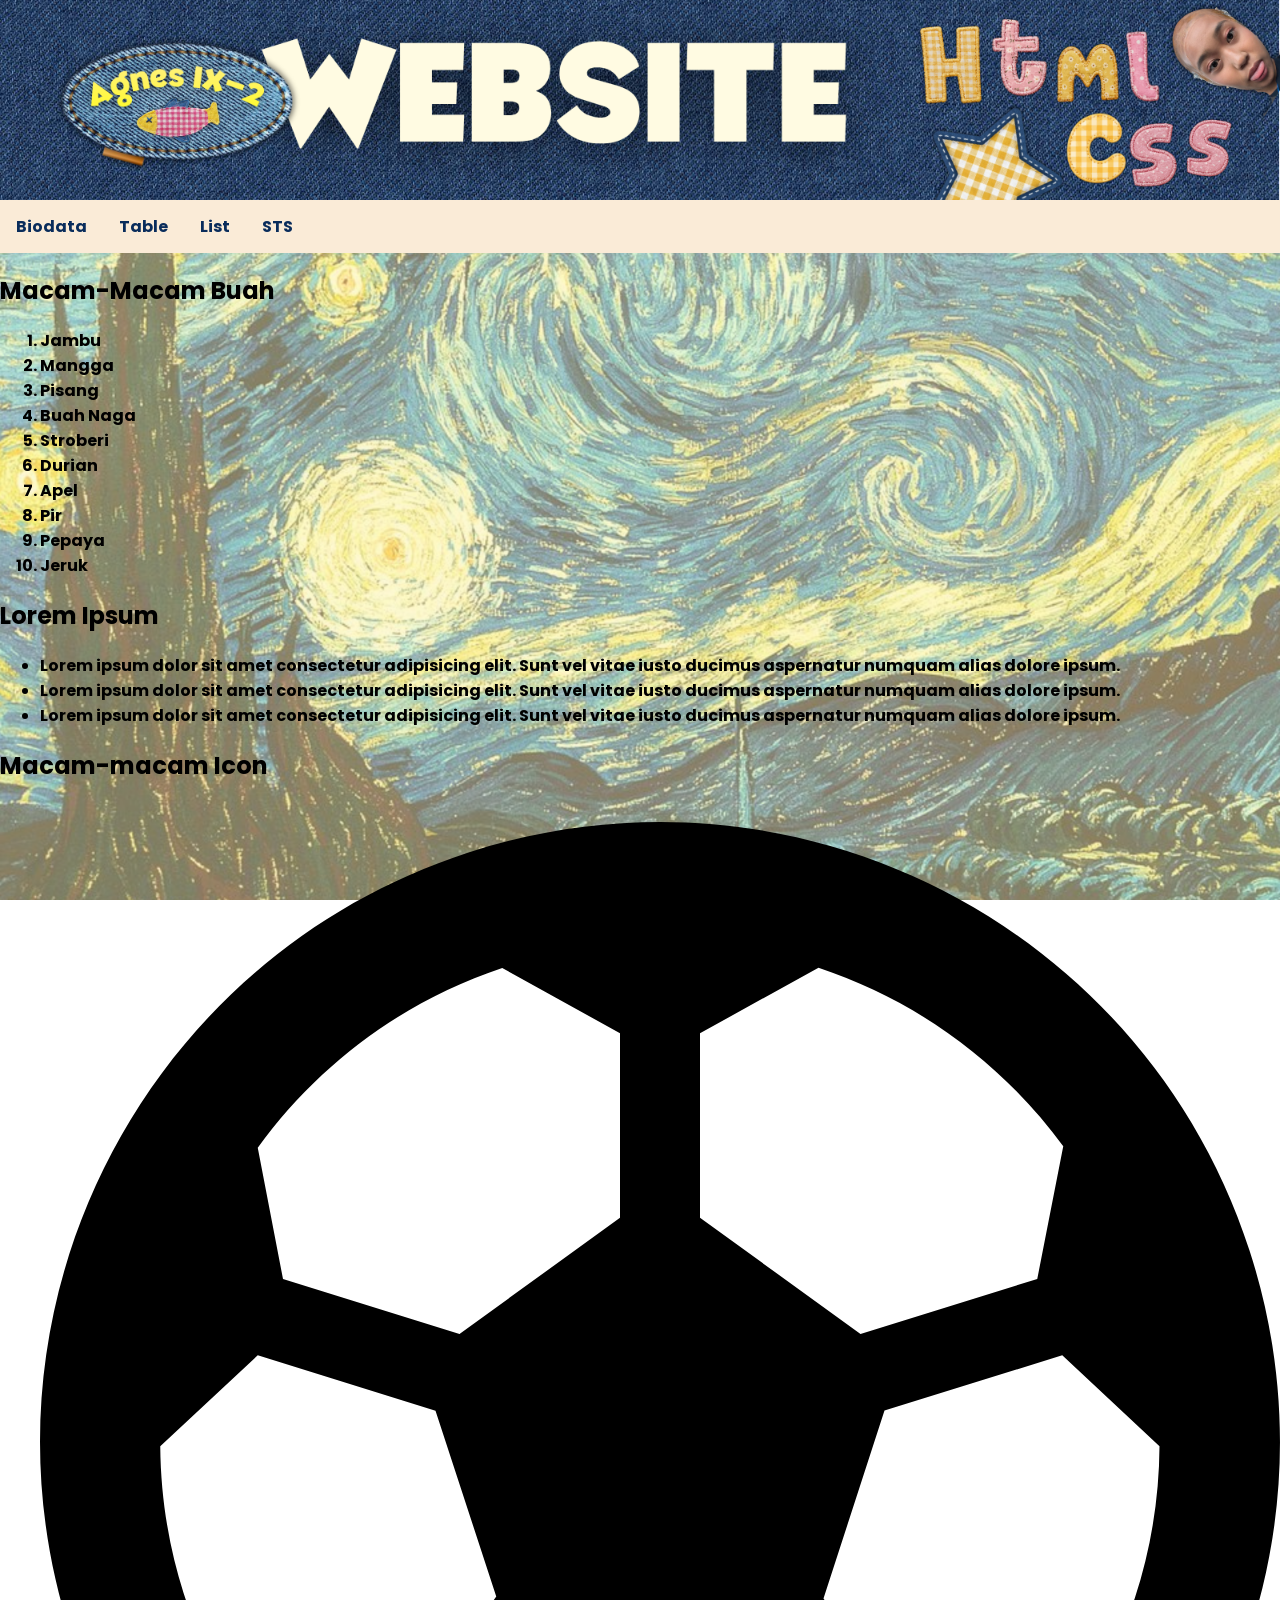
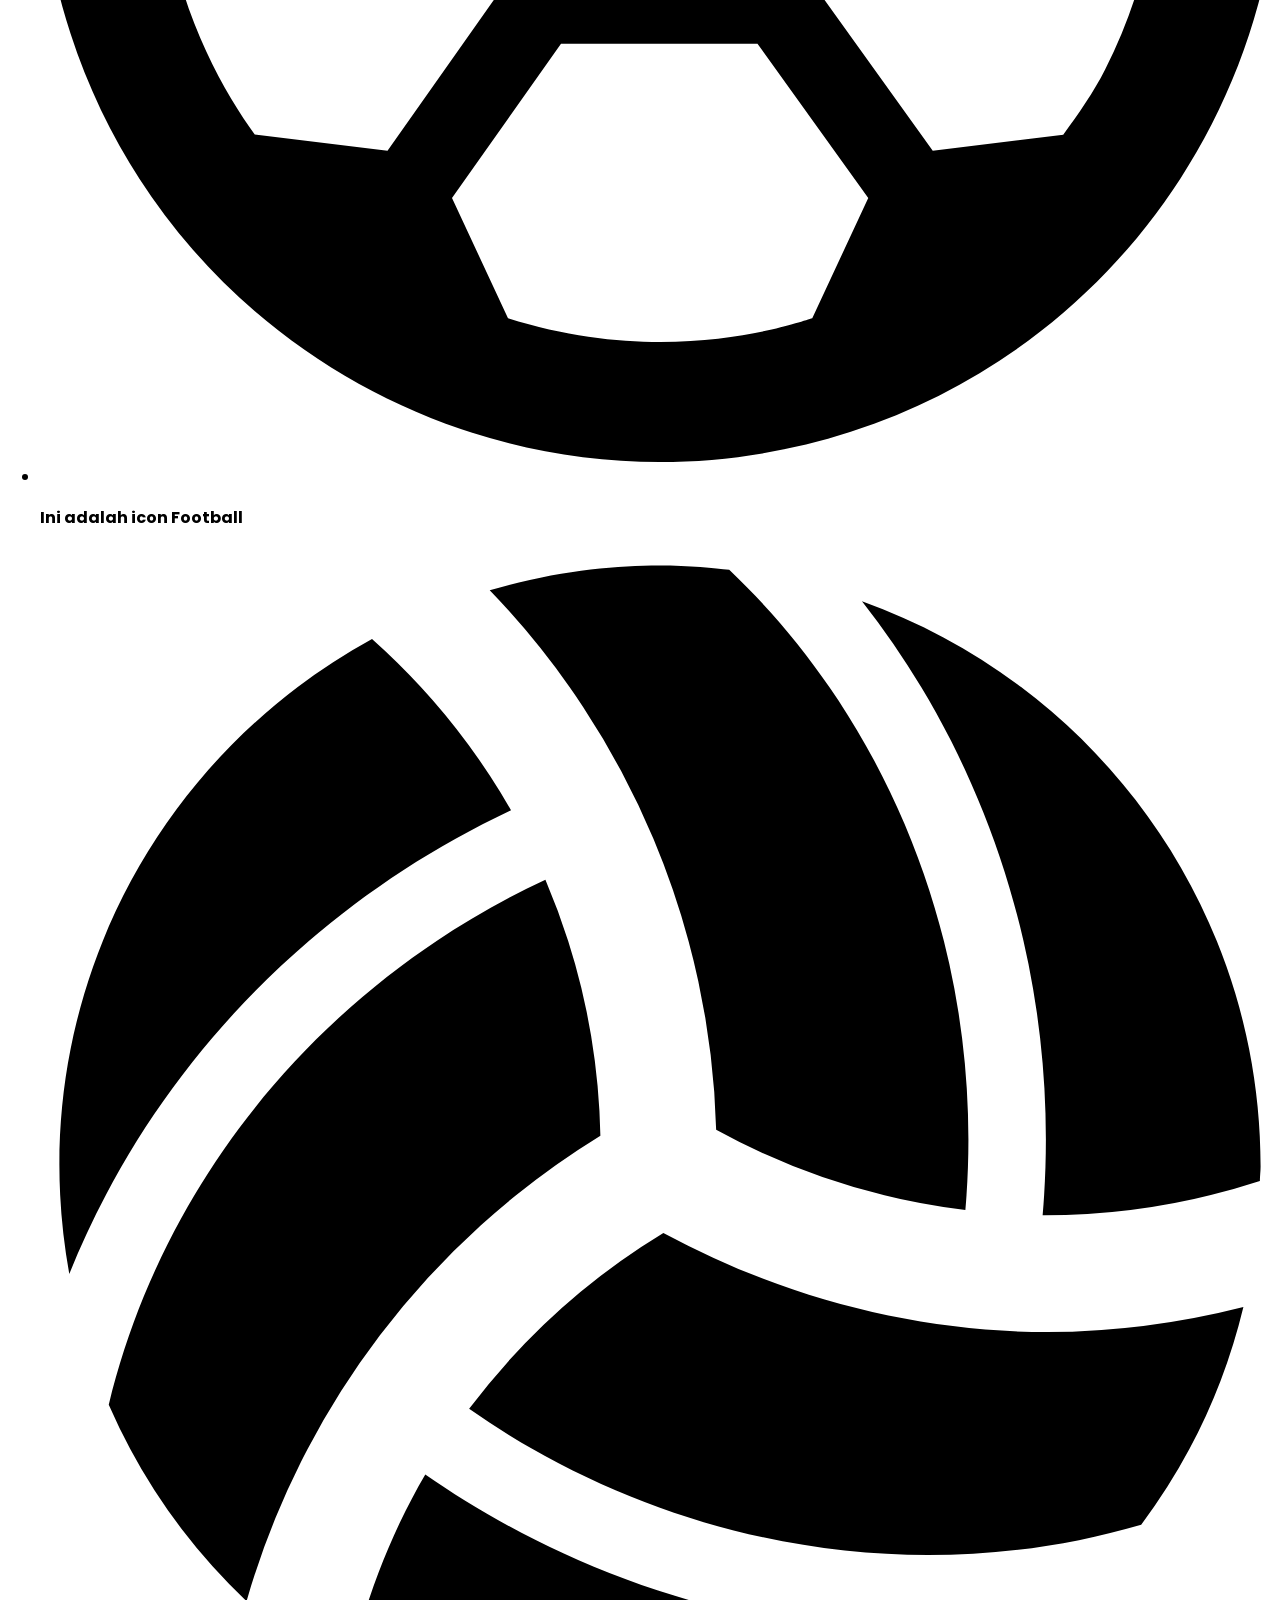
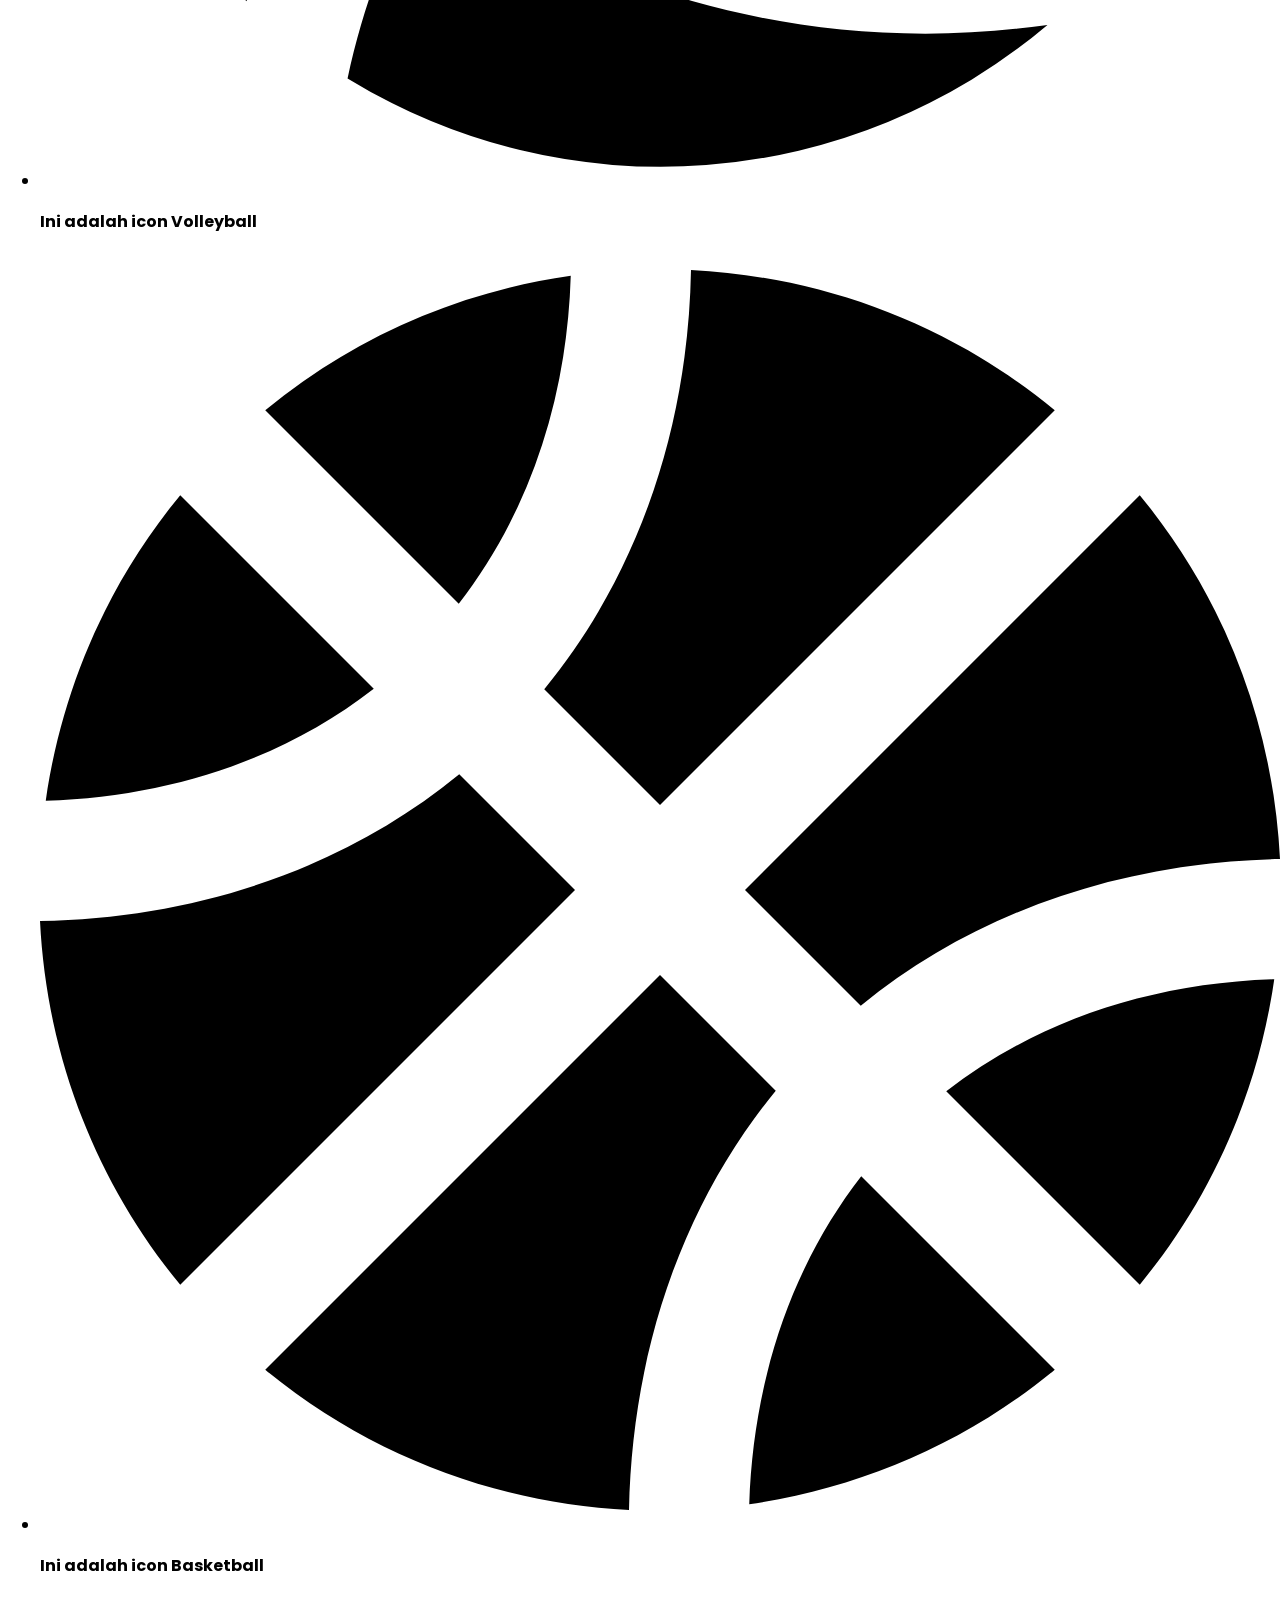
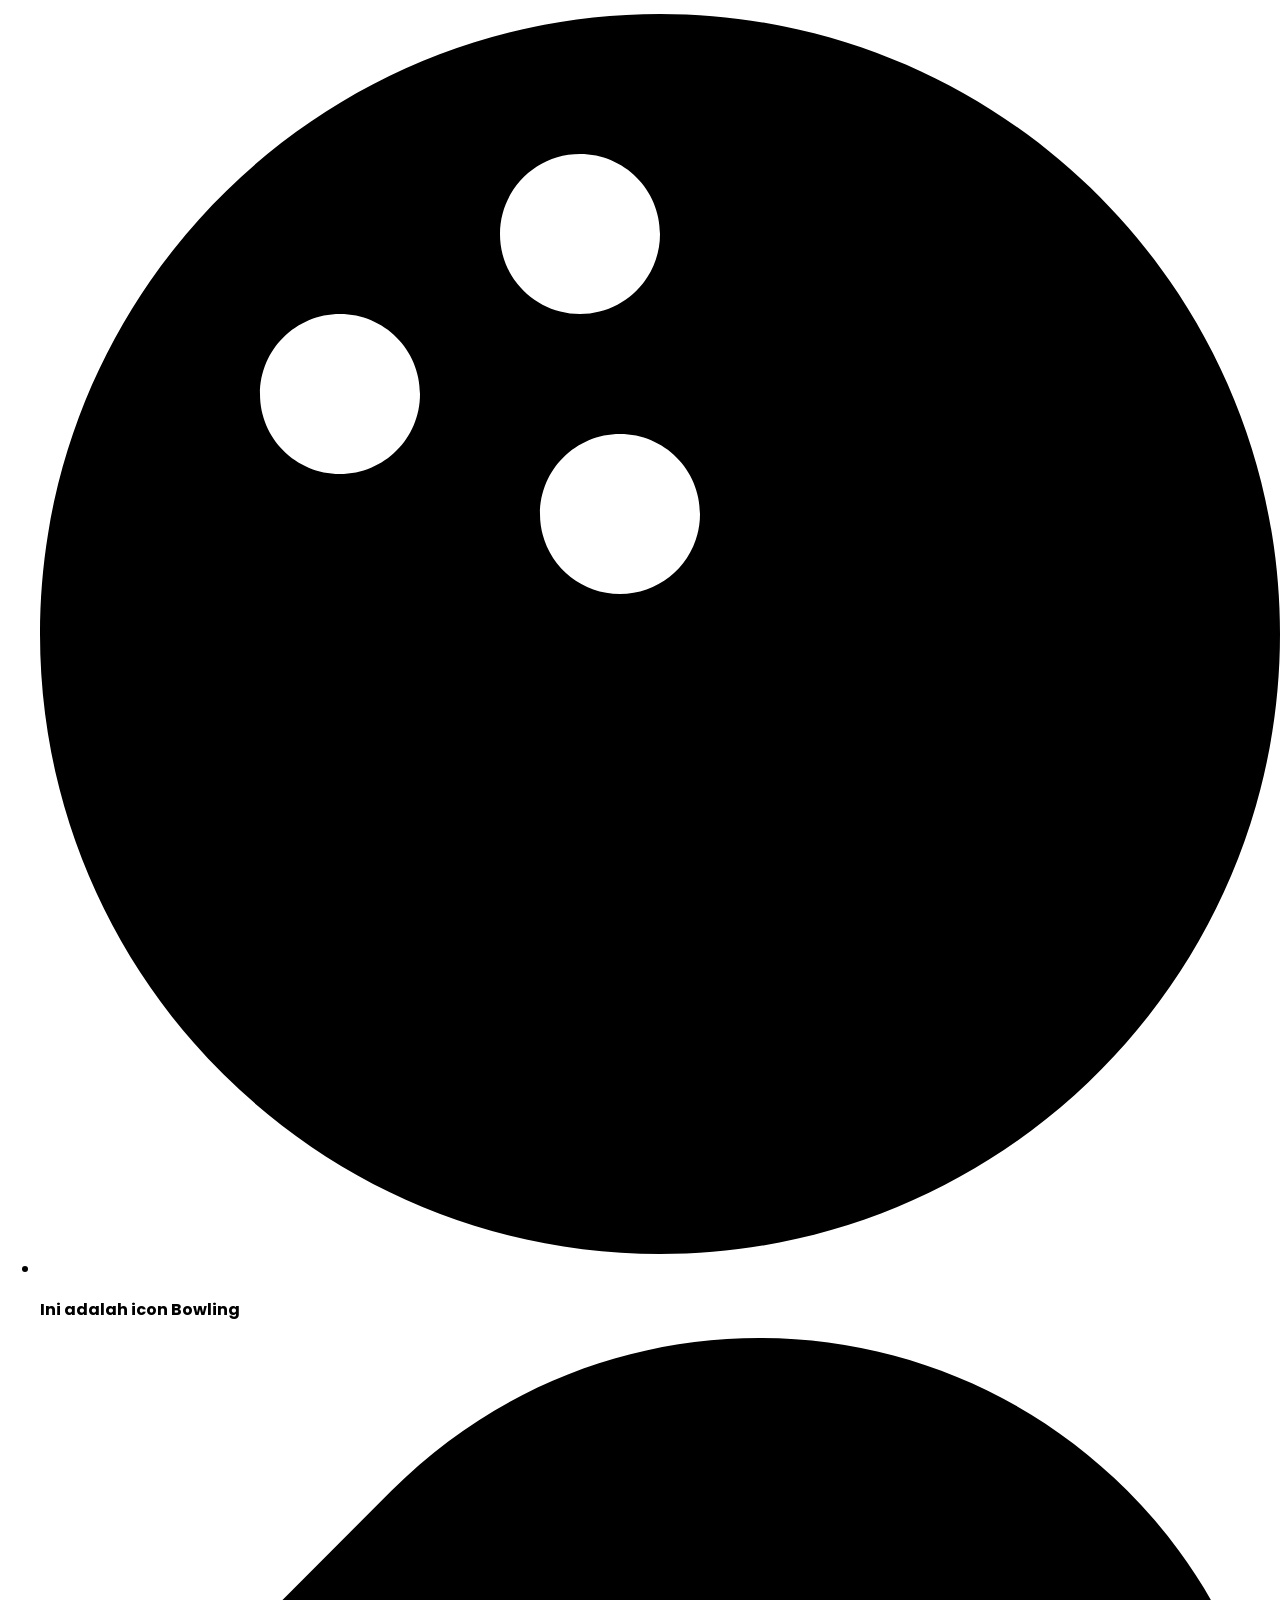
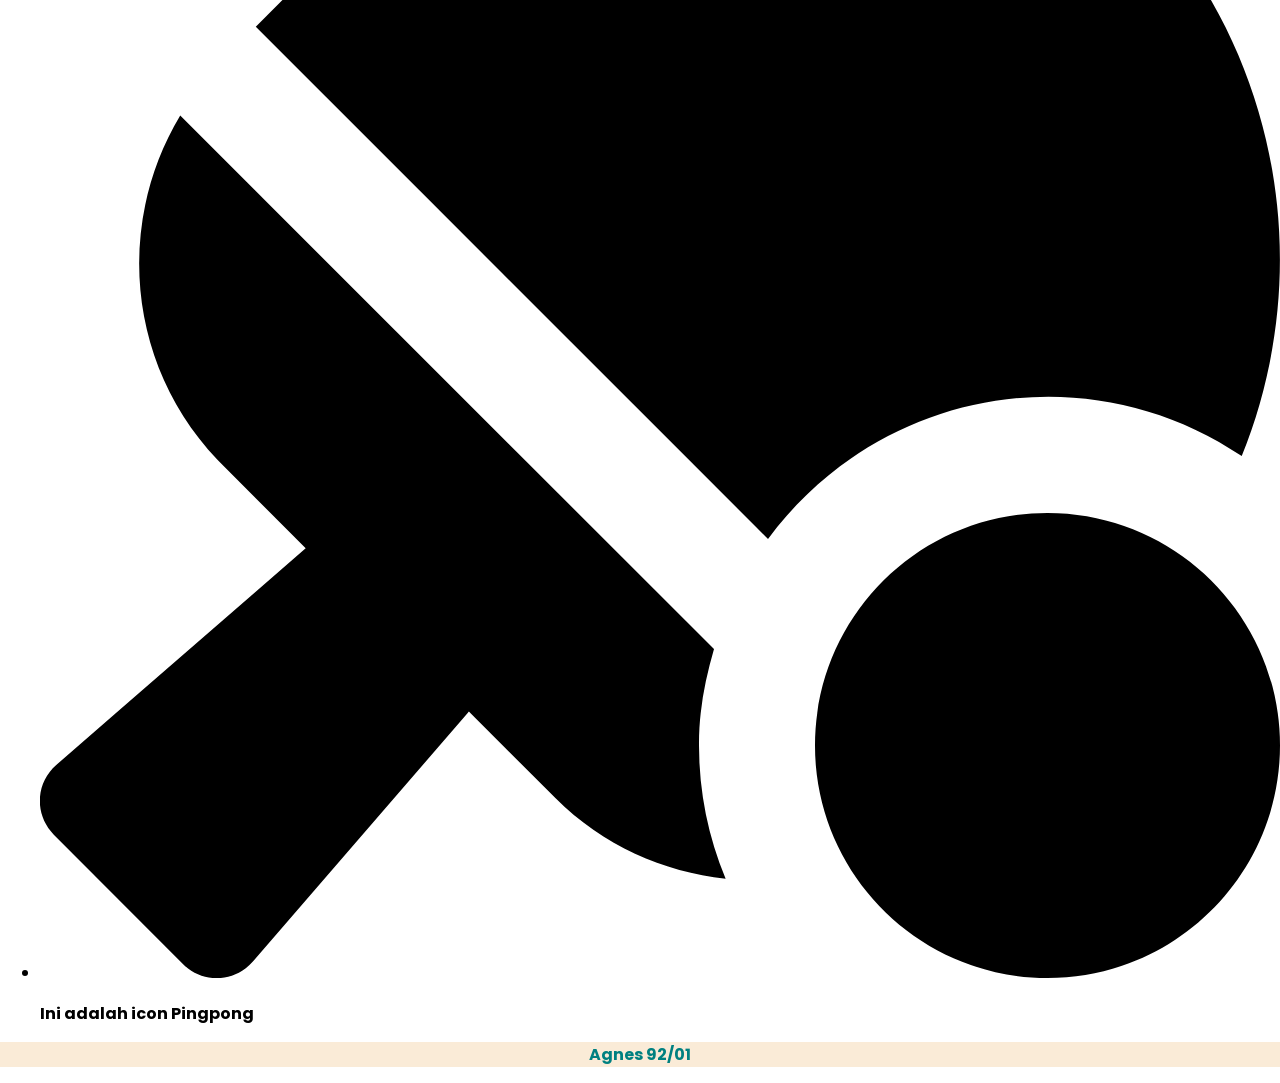
==== List.html @ 71f93da2 "Add files via upload" ====
<!DOCTYPE html>
<html>
    <head>
        <title>Layout Website</title>
        <link rel= "stylesheet" href="index.css"> 
        <link rel="stylesheet" href="list.css">
        <link rel="stylesheet" href="fontawesome/css/all.min.css">
    </head>
    <body>

<!-- Membuat header -->
         <div class="header">
            <img src="WEBSITE.png" alt="Foto Header" class="header-img">
         </div> 
         
        <!-- Membuat menu / navigator bar -->
        <div class="topnav">
            <a href="index.html">Biodata</a>
            <a href="table.html">Table</a>
            <a href="List.html">List</a>
            <a href="wisata.html">STS</a>
        </div>

        <!-- Membuat Content List-->

         <h2 class="buah"> Macam-Macam Buah </h2>
         <ol type="b">
            <li class="b">Jambu</li>
            <li class="b">Mangga</li>
            <li class="b">Pisang</li>
            <li class="b">Buah Naga</li>
            <li class="stroberi">Stroberi</li>
            <li class="b">Durian</li>
            <li class="b">Apel</li>
            <li class="b">Pir</li>
            <li class="b">Pepaya</li>
            <li class="b">Jeruk</li>
         </ol>

         <h2 class="lorip"> Lorem Ipsum </h2>
         <ul>
         <li class="hoverli">Lorem ipsum dolor sit amet consectetur adipisicing elit. Sunt vel vitae iusto ducimus aspernatur numquam alias dolore ipsum.</li>
         <li class="hoverli">Lorem ipsum dolor sit amet consectetur adipisicing elit. Sunt vel vitae iusto ducimus aspernatur numquam alias dolore ipsum.</li>
         <li class="hoverli">Lorem ipsum dolor sit amet consectetur adipisicing elit. Sunt vel vitae iusto ducimus aspernatur numquam alias dolore ipsum.</li>
         </ul>

         <h2 class="i"> Macam-macam Icon </h2>
         <ul class="ic">
            <li class="ic">
                <i class="far fa-futbol"></i>
                <svg xmlns="http://www.w3.org/2000/svg" viewBox="0 0 496 512"><!--!Font Awesome Free v5.15.4 by @fontawesome - https://fontawesome.com License - https://fontawesome.com/license/free Copyright 2026 Fonticons, Inc.--><path d="M483.8 179.4C449.8 74.6 352.6 8 248.1 8c-25.4 0-51.2 3.9-76.7 12.2C41.2 62.5-30.1 202.4 12.2 332.6 46.2 437.4 143.4 504 247.9 504c25.4 0 51.2-3.9 76.7-12.2 130.2-42.3 201.5-182.2 159.2-312.4zm-74.5 193.7l-52.2 6.4-43.7-60.9 24.4-75.2 71.1-22.1 38.9 36.4c-.2 30.7-7.4 61.1-21.7 89.2-4.7 9.3-10.7 17.8-16.8 26.2zm0-235.4l-10.4 53.1-70.7 22-64.2-46.5V92.5l47.4-26.2c39.2 13 73.4 38 97.9 71.4zM184.9 66.4L232 92.5v73.8l-64.2 46.5-70.6-22-10.1-52.5c24.3-33.4 57.9-58.6 97.8-71.9zM139 379.5L85.9 373c-14.4-20.1-37.3-59.6-37.8-115.3l39-36.4 71.1 22.2 24.3 74.3-43.5 61.7zm48.2 67l-22.4-48.1 43.6-61.7H287l44.3 61.7-22.4 48.1c-6.2 1.8-57.6 20.4-121.7 0z"/></svg>
                <p> Ini adalah icon Football </p>
            </li>
            <li class="ic">
                <i class="fas fa-volleyball-ball"></i>
                <svg xmlns="http://www.w3.org/2000/svg" viewBox="0 0 512 512"><!--!Font Awesome Free v5.15.4 by @fontawesome - https://fontawesome.com License - https://fontawesome.com/license/free Copyright 2026 Fonticons, Inc.--><path d="M231.39 243.48a285.56 285.56 0 0 0-22.7-105.7c-90.8 42.4-157.5 122.4-180.3 216.8a249 249 0 0 0 56.9 81.1 333.87 333.87 0 0 1 146.1-192.2zm-36.9-134.4a284.23 284.23 0 0 0-57.4-70.7c-91 49.8-144.8 152.9-125 262.2 33.4-83.1 98.4-152 182.4-191.5zm187.6 165.1c8.6-99.8-27.3-197.5-97.5-264.4-14.7-1.7-51.6-5.5-98.9 8.5A333.87 333.87 0 0 1 279.19 241a285 285 0 0 0 102.9 33.18zm-124.7 9.5a286.33 286.33 0 0 0-80.2 72.6c82 57.3 184.5 75.1 277.5 47.8a247.15 247.15 0 0 0 42.2-89.9 336.1 336.1 0 0 1-80.9 10.4c-54.6-.1-108.9-14.1-158.6-40.9zm-98.3 99.7c-15.2 26-25.7 54.4-32.1 84.2a247.07 247.07 0 0 0 289-22.1c-112.9 16.1-203.3-24.8-256.9-62.1zm180.3-360.6c55.3 70.4 82.5 161.2 74.6 253.6a286.59 286.59 0 0 0 89.7-14.2c0-2 .3-4 .3-6 0-107.8-68.7-199.1-164.6-233.4z"/></svg>
                <p> Ini adalah icon Volleyball </p>
            </li>
            <li class="ic">
                <i class="fas fa-basketball-ball"></i>
                <svg xmlns="http://www.w3.org/2000/svg" viewBox="0 0 496 512"><!--!Font Awesome Pro v5.15.4 by @fontawesome - https://fontawesome.com License - https://fontawesome.com/license (Commercial License) Copyright 2026 Fonticons, Inc.--><path d="M212.3 10.3c-43.8 6.3-86.2 24.1-122.2 53.8l77.4 77.4c27.8-35.8 43.3-81.2 44.8-131.2zM248 222L405.9 64.1c-42.4-35-93.6-53.5-145.5-56.1-1.2 63.9-21.5 122.3-58.7 167.7L248 222zM56.1 98.1c-29.7 36-47.5 78.4-53.8 122.2 50-1.5 95.5-17 131.2-44.8L56.1 98.1zm272.2 204.2c45.3-37.1 103.7-57.4 167.7-58.7-2.6-51.9-21.1-103.1-56.1-145.5L282 256l46.3 46.3zM248 290L90.1 447.9c42.4 34.9 93.6 53.5 145.5 56.1 1.3-64 21.6-122.4 58.7-167.7L248 290zm191.9 123.9c29.7-36 47.5-78.4 53.8-122.2-50.1 1.6-95.5 17.1-131.2 44.8l77.4 77.4zM167.7 209.7C122.3 246.9 63.9 267.3 0 268.4c2.6 51.9 21.1 103.1 56.1 145.5L214 256l-46.3-46.3zm116 292c43.8-6.3 86.2-24.1 122.2-53.8l-77.4-77.4c-27.7 35.7-43.2 81.2-44.8 131.2z"/></svg>
                <p> Ini adalah icon Basketball </p>
            </li>
            <li class="ic">
                <i class="fas fa-bowling-ball"></i>
                <svg xmlns="http://www.w3.org/2000/svg" viewBox="0 0 496 512"><!--!Font Awesome Free v5.15.4 by @fontawesome - https://fontawesome.com License - https://fontawesome.com/license/free Copyright 2026 Fonticons, Inc.--><path d="M248 8C111 8 0 119 0 256s111 248 248 248 248-111 248-248S385 8 248 8zM120 192c-17.7 0-32-14.3-32-32s14.3-32 32-32 32 14.3 32 32-14.3 32-32 32zm64-96c0-17.7 14.3-32 32-32s32 14.3 32 32-14.3 32-32 32-32-14.3-32-32zm48 144c-17.7 0-32-14.3-32-32s14.3-32 32-32 32 14.3 32 32-14.3 32-32 32z"/></svg>
                <p> Ini adalah icon Bowling </p>
            </li>
            <li class="ic">
                <i class="fas fa-table-tennis"></i>
                <svg xmlns="http://www.w3.org/2000/svg" viewBox="0 0 512 512"><!--!Font Awesome Free v5.15.4 by @fontawesome - https://fontawesome.com License - https://fontawesome.com/license/free Copyright 2026 Fonticons, Inc.--><path d="M496.2 296.5C527.7 218.7 512 126.2 449 63.1 365.1-21 229-21 145.1 63.1l-56 56.1 211.5 211.5c46.1-62.1 131.5-77.4 195.6-34.2zm-217.9 79.7L57.9 155.9c-27.3 45.3-21.7 105 17.3 144.1l34.5 34.6L6.7 424c-8.6 7.5-9.1 20.7-1 28.8l53.4 53.5c8 8.1 21.2 7.6 28.7-1L177.1 402l35.7 35.7c19.7 19.7 44.6 30.5 70.3 33.3-7.1-17-11-35.6-11-55.1-.1-13.8 2.5-27 6.2-39.7zM416 320c-53 0-96 43-96 96s43 96 96 96 96-43 96-96-43-96-96-96z"/></svg>
                <p>Ini adalah icon Pingpong</p>
            </li>
         </ul>

         <!-- Membuat Footer -->
         <div class="footer">
            <p> Agnes 92/01 </p>
         </div>

    </body>
</html>
---- index.css ----
@font-face {
    font-family: 'Poppins';
    src: url(Poppins-Bold.ttf) format('truetype');
    font-weight: 700; /* Bold */
}

*{
    box-sizing: border-box;
    font-family: 'Poppins', sans-serif;
}

body{
    margin: 0;
}

.header {
    background-color: transparent; 
    padding: 0;
    text-align: center;
    overflow: hidden;
}

.header img.header-img {
    width: 100%;
    height: 200px; 
    object-fit: cover; 
    display: block;
}

.topnav{
    overflow: hidden;
    background-color: antiquewhite;
}
.topnav a{
    float: left;
    display: block;
    color: rgb(9, 44, 91);
    text-align: center;
    padding: 14px 16px;
    text-decoration: none;
}
.topnav a:hover{
    background-color: rgb(9, 44, 91);
    color: rgb(245, 248, 156);
}



.h1-judul {
    background-color: #6FB8E6; 
    color: #060c40;            
    text-align: center;         
    
    height: auto;               
    padding: 2px 2px;         
    line-height: normal;        
    
    border: 3px solid #060c40;  
    font-size: 2rem;
    font-weight: bold;
    font-family: 'poppins';
    letter-spacing: 2px;       
    margin: 20px 0;            
}

h2.h-judul {
    width: 100%;                
    display: block;             
    background-color: #fbf3b5; 
    color: #d1b132;            
    text-align: center;         
    
    height: auto;               
    padding: 2px 2px;            
    line-height: normal;        
    
    border: 3px solid #d1b132;  
    font-size: 1.4rem;
    font-weight: bold;
    font-family: 'Poppins', sans-serif;
    letter-spacing: 2px;       
    margin: 20px 0;            
}

body {
    background-image: url(Untitled\ design\ \(47\).png); 
    background-repeat: no-repeat;
    background-size: cover;
    background-position: center;
    background-attachment: fixed; 
}


.biodata {
  display: flex;
  justify-content: center;
  margin-bottom: 25px;
}

.info-content {
  text-align: left;
  display: flex;             
  align-items: center;     
  gap: 20px;               
  background-color:rgba(255, 243, 196, 0.508);
  box-shadow: 0 4px 4px rgba(0, 0, 0, 0.416);
  padding: 20px;
  border-radius: 6px;
  width: 750px;
  letter-spacing: 2px;
}
.info-data{
     text-align: left;
     
    letter-spacing: 2px;
    }
.foto {
  width: 250px;
  height: 250px;
  perspective: 1000px;
  flex-shrink: 0;
  border: 3px;
  border-color: #122846;
}

.foto-muka, .foto-front, .foto-balik {
  width: 100%;
  height: 100%;
  border-radius: 20px 20px 20px 20px;
}

.foto-muka {
  position: relative;
  transition: transform 0.6s ease;
  transform-style: preserve-3d;
}

.foto:hover .foto-muka {
  transform: rotateY(180deg);
}

.foto-front, .foto-balik {
  position: absolute;
  backface-visibility: hidden;
  overflow: hidden;
  border-radius: 20px;
}

.foto-balik {
  transform: rotateY(180deg);
}


div.info{
    font-family: 'poppins';
    color: rgb(169, 199, 255);
    box-shadow: deepskyblue;
    box-shadow: 35px;
    border-radius: 10px;
    width: 470px;
    border: 3px solid rgb(248, 248, 255);
    background-color:rgb(16, 16, 80);
}


h2.h-hobi {
    width: 100%;                
    display: block;             
    background-color: #6FB8E6; 
    color: #060c40;            
    text-align: center;         
    
    height: auto;               
    padding: 2px 2px;            
    line-height: normal;        
    
    border: 3px solid #060c40;  
    font-size: 1.4rem;
    font-weight: bold;
    font-family: 'Poppins', sans-serif;
    letter-spacing: 2px;       
    margin: 20px 0;            
}

.container{
    width:100%;
    display: flex;
    justify-content: center;
    align-items: center;
}

#btn{
    padding: 1rem 2rem;
    font-size: 1.2rem;
    font-weight: 600;
    background: midnightblue;
    color:lightskyblue;
    border-radius: 10px;
    border: 3px solid lightskyblue;
    font-family: 'poppins';
    cursor: pointer;
    transition: 0.5s;
    position: relative;
    overflow: hidden;
    z-index: 1;
}

#btn::before{
    content:'' ;
    position: absolute;
    top: 0;
    left: 0;
    width: 0;
    height: 100%;
    background: lightskyblue;
    transition: 0.5s;
    z-index: -1;
}

#btn:hover::before{
    width: 100%;
}

#btn:hover{
    color:midnightblue;
}

h2.h-mm {
    width: 100%;                
    display: block;             
    background-color: #fbf3b5; 
    color: #d1b132;            
    text-align: center;         
    
    height: auto;               
    padding: 2px 2px;            
    line-height: normal;        
    
    border: 3px solid #d1b132;  
    font-size: 1.4rem;
    font-weight: bold;
    font-family: 'Poppins', sans-serif;
    letter-spacing: 2px;       
    margin: 20px 0;            
}

.carousel {
    margin: 50px auto;
    width: 90%;
    display: flex;
    overflow: hidden; 
}

.carousel::-webkit-scrollbar {
    display: none;
}

.group {
    display: flex;
    align-items: center;
    justify-content: center;
    gap: 1.5em; 
    animation: spin 17s infinite linear; 
    padding-right: 1.5em;
    flex-shrink: 0;
}

.card {
    width: 220px;       
    height: 250px;      
    flex: 0 0 220px;    
    background: #d1b132;
    border-radius: 12px;
    overflow: hidden;   
    display: flex;
    flex-direction: column;
    
    border: 4px solid #ffffff; 
    box-shadow: 0 4px 10px rgba(0, 0, 0, 0.25); 
}

.card img {
    width: 100%;
    height: 80%;
    object-fit: cover;  
    display: block;
}

.card p {
    width: 100%;
    height: 20%;        
    margin: 0;
    display: flex;
    align-items: center;
    justify-content: center;
    
    background: white; 
    color: #9f851b;      
    font-size: 15px;
    font-weight: 600;
    font-family: 'Poppins', sans-serif;
    text-align: center;
}

@keyframes spin {
    from {
        transform: translateX(0);
    }
    to {
        transform: translateX(-100%);
    }
}


h2.h-series {
    width: 100%;                
    display: block;             
    background-color: #6FB8E6; 
    color: #060c40;            
    text-align: center;         
    
    height: auto;               
    padding: 2px 2px;            
    line-height: normal;        
    
    border: 3px solid #060c40;  
    font-size: 1.4rem;
    font-weight: bold;
    font-family: 'Poppins', sans-serif;
    letter-spacing: 2px;       
    margin: 20px 0;            
}

.h-series {
    text-align: center;
    margin-bottom: 15px; 
    font-family: 'Poppins', sans-serif;
}

.container-2 {
    padding: 10px 0;
}

.wrapper-2 {
    padding: 0 10%;
}

.card-area {
    display: flex;
    flex-wrap: wrap;             
    justify-content: center;     
    gap: 30px;                   
    margin-top: 0; 
}

/* Sesuaikan ukuran kartu di flexbox */
.card-2 {
    flex: 0 1 280px;             
    max-width: 320px;            
    position: relative;
    border-radius: 10px;
    box-shadow: 5px 5px 15px rgba(0, 0, 0, 0.5);
    overflow: hidden;
}

.card-2 img {
    height: 400px;
    width: 100%;
    display: block;
    object-fit: cover; 
    border-radius: 10px;
    transition: transform 0.5s ease;
}

.overlay {
    height: 0;
    width: 100%;
    position: absolute;
    bottom: 0;
    left: 0;
    display: flex;
    flex-direction: column;
    align-items: center;
  
    justify-content: flex-end; 
    
    overflow: hidden;
    border-radius: 10px;
    background: linear-gradient(transparent, #1c1c1c 85%);
    
    padding: 0 20px;
    box-sizing: border-box;
    text-align: center;
    font-size: 13px;
    color: white;
    
    transition: height 0.5s ease, padding 0.5s ease;
}

.card-2:hover img {
    transform: scale(1.15);
}

.card-2:hover .overlay {
    height: 100%;
    padding-bottom: 35px; 
    padding-left: 20px;
    padding-right: 20px;
}

.overlay h3 {
    margin: 0 0 10px 0;
    font-size: 22px;
    font-weight: 600;
    letter-spacing: 1px;
}

.overlay p {
    margin: 0;
    line-height: 1.4;
}


h2.video-heading {
    width: 100%;                
    display: block;             
    background-color: #fbf3b5; 
    color: #d1b132;            
    text-align: center;         
    
    height: auto;               
    padding: 2px 2px;            
    line-height: normal;        
    
    border: 3px solid #d1b132;  
    font-size: 1.4rem;
    font-weight: bold;
    font-family: 'Poppins', sans-serif;
    letter-spacing: 2px;       
    margin: 20px 0;            
}

.video-heading {
    text-align: center;
    font-size: 35px;
    color: #333;
    padding-bottom: 20px;
    margin-top: 50px;
}

.video-container {
    display: grid;
    grid-template-columns: repeat(2, 1fr); 
    gap: 20px;
    padding: 10px 10%;
    max-width: 900px;
    margin: 0 auto;
}

.video-container .video {
    position: relative;
    border-radius: 10px;
    box-shadow: 5px 5px 15px rgba(0, 0, 0, 0.5);
    overflow: hidden;
    cursor: pointer;
    background-color: #000; 
}

.video-container .video video {
    height: 250px;
    width: 100%;
    object-fit: cover;
    display: block;
    transition: transform 0.5s;
}

.video-container .video:hover video {
    transform: scale(1.1);
}

.popup-video {
    position: fixed;
    top: 0; 
    left: 0;
    z-index: 100;
    background: rgba(0, 0, 0, 0.9);
    height: 100%; 
    width: 100%;
    display: none; 
    align-items: center;
    justify-content: center;
}

.popup-video video {
    position: absolute;
    top: 50%; 
    left: 50%;
    transform: translate(-50%, -50%);
    width: 750px; 
    border-radius: 10px;
    border: 3px solid #fff;
    object-fit: cover;
}

/* Tombol Close (X) */
.popup-video span {
    position: absolute;
    top: 20px; 
    right: 40px;
    font-size: 50px;
    color: #fff;
    font-weight: bolder;
    z-index: 100;
    cursor: pointer;
    transition: color 0.3s;
}

.popup-video span:hover {
    color: #f00; 
}

@media (max-width: 768px) {
    .popup-video video {
        width: 95%; 
    }
}

h2.ending {
    width: 100%;                
    display: block;             
    background-color: #6FB8E6; 
    color: #060c40;            
    text-align: center;         
    
    height: auto;               
    padding: 2px 2px;            
    line-height: normal;        
    
    border: 3px solid #060c40;  
    font-size: 1rem;
    font-weight: bold;
    font-family: 'Poppins', sans-serif;
    letter-spacing: 2px;       
    margin: 20px 0;            
}

/* Style footer */
.footer{
    background-color: antiquewhite;
    text-align: center;
    color: teal;

}



table, th, td{
    border: 1px solid;
    border-collapse: collapse;
}
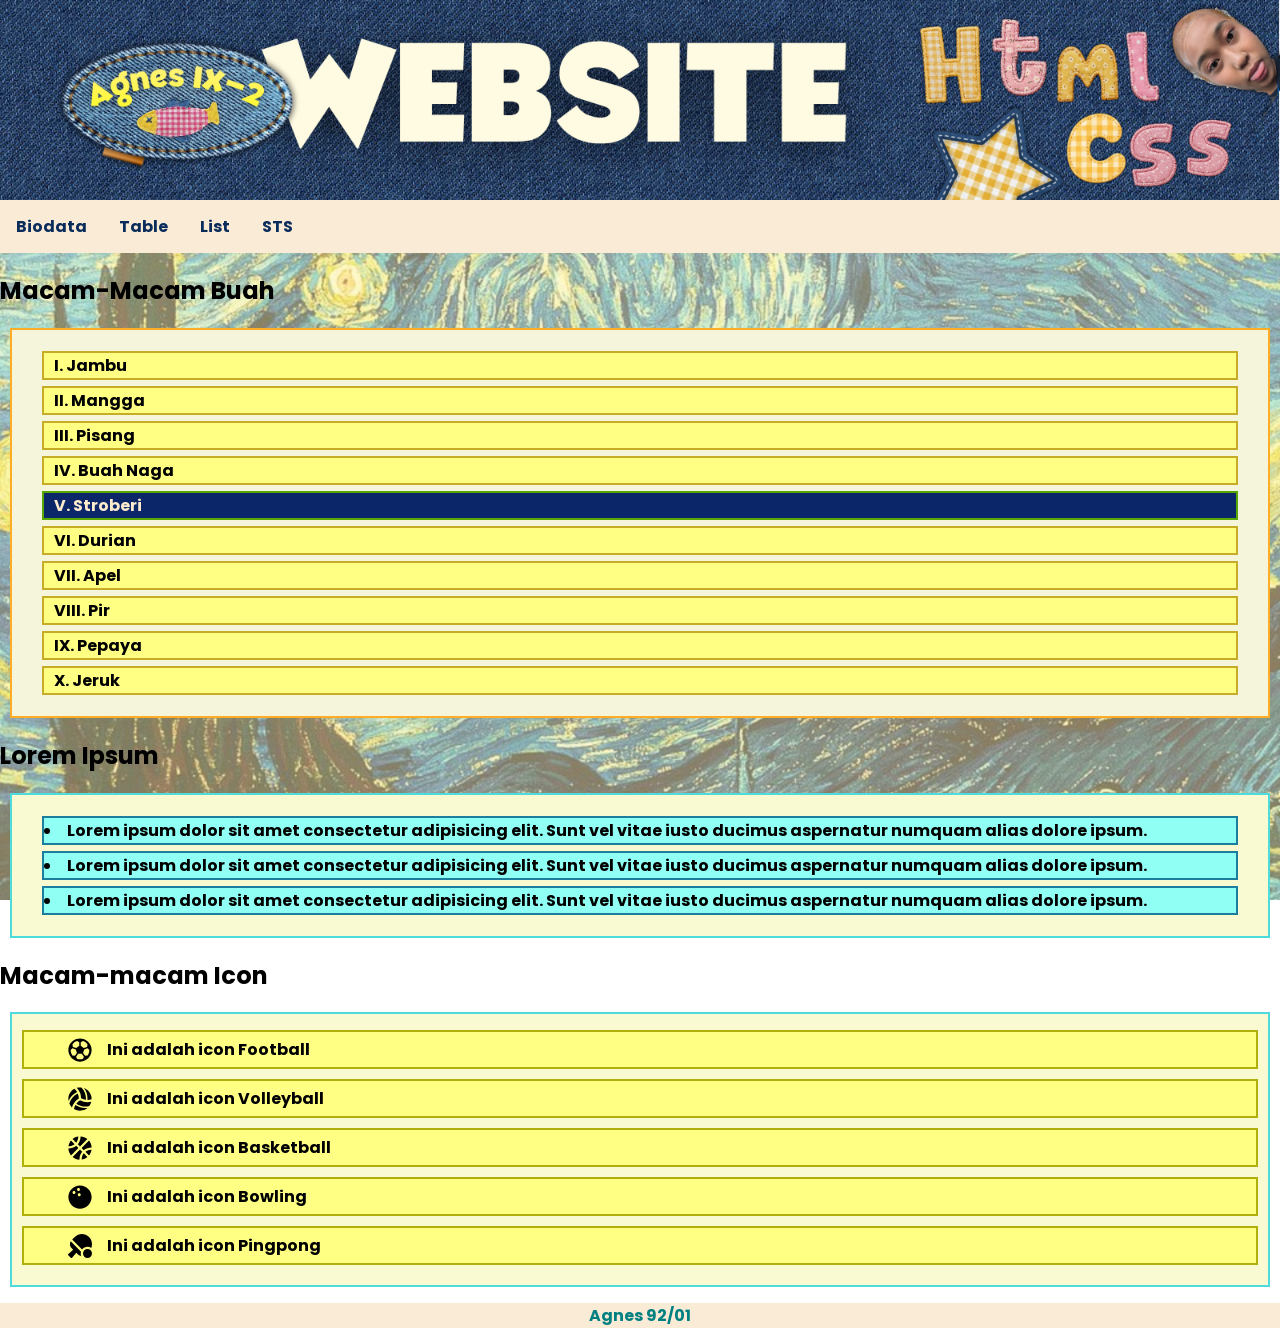
==== commit b414963c: "Update List.html" ====
--- a/List.html
+++ b/List.html
@@ -3,7 +3,7 @@
     <head>
         <title>Layout Website</title>
         <link rel= "stylesheet" href="index.css"> 
-        <link rel="stylesheet" href="list.css">
+        <link rel="stylesheet" href="List.css">
         <link rel="stylesheet" href="fontawesome/css/all.min.css">
     </head>
     <body>
@@ -79,4 +79,4 @@
          </div>
 
     </body>
-</html>+</html>
--- a/List.css
+++ b/List.css
@@ -0,0 +1,114 @@
+.header {
+    background-color: transparent; 
+    padding: 0;
+    text-align: center;
+    overflow: hidden;
+}
+
+.header img.header-img {
+    width: 100%;
+    height: 200px; 
+    object-fit: cover; 
+    display: block;
+}
+
+ol{
+    background-color:beige;
+    border: 2px solid rgb(255, 172, 39);
+    list-style-type: upper-roman;
+    list-style-position: inside;
+    padding: 15px 30px;
+    text-align: justify;
+    margin: 10px;
+}
+
+li.b{
+    background-color:rgb(255, 255, 132);
+    border: 2px solid rgb(199, 172, 40);
+    
+}
+li.stroberi{
+    background-color:rgb(12, 39, 105) ;
+    color:blanchedalmond;
+    border:2px solid rgb(88, 167, 4);
+}
+ol li{
+    margin: 6px 0;
+    padding: 0 10px;
+}
+ol li:hover{
+    background-color: #aeb9ff;
+}
+li.stroberi:hover{
+    background-color: pink;
+}
+ul{
+    background-color:lightgoldenrodyellow;
+    border: 2px solid rgb(78, 219, 219);
+    list-style-type:disc;
+    list-style-position: inside;
+    padding: 15px 30px;
+    text-align: justify;
+    margin: 10px;
+}
+
+li.hoverli{
+    background-color:rgb(144, 255, 244);
+    border: 2px solid rgb(28, 126, 156);
+}
+ul li{
+    margin: 6px 0;
+}
+ul li:hover{
+    background-color: #effe7e;
+}
+
+
+ul.i{
+    background-color:lightgoldenrodyellow;
+    border: 2px solid rgb(251, 255, 0);
+    list-style-type:square;
+    list-style-position: inside;
+    padding: 15px 30px;
+    text-align: justify;
+    margin: 10px;
+}
+li.ic{
+    background-color:rgb(255, 255, 132);
+    border: 2px solid orange;
+}
+ul li.ic:hover{
+    background-color:rgb(255, 172, 39);
+}
+
+ul.ic {
+    list-style-position: inside;
+    padding: 10px 10px;
+}
+
+li.ic svg, li.ic i {
+    width: 24px;
+    height: 24px;
+    font-size: 24px;
+    flex-shrink: 0;
+}
+
+li.ic span {
+    display: inline-block;
+}
+
+li.ic {
+    background-color: rgb(255, 255, 132);
+    border: 2px solid rgb(176, 176, 13);
+    display: flex;
+    align-items: center; 
+    gap: 15px;           
+    padding: 5px 5px;  
+    margin-bottom: 10px;
+}
+
+
+li.ic p {
+    margin: 0;
+    display: inline;
+}
